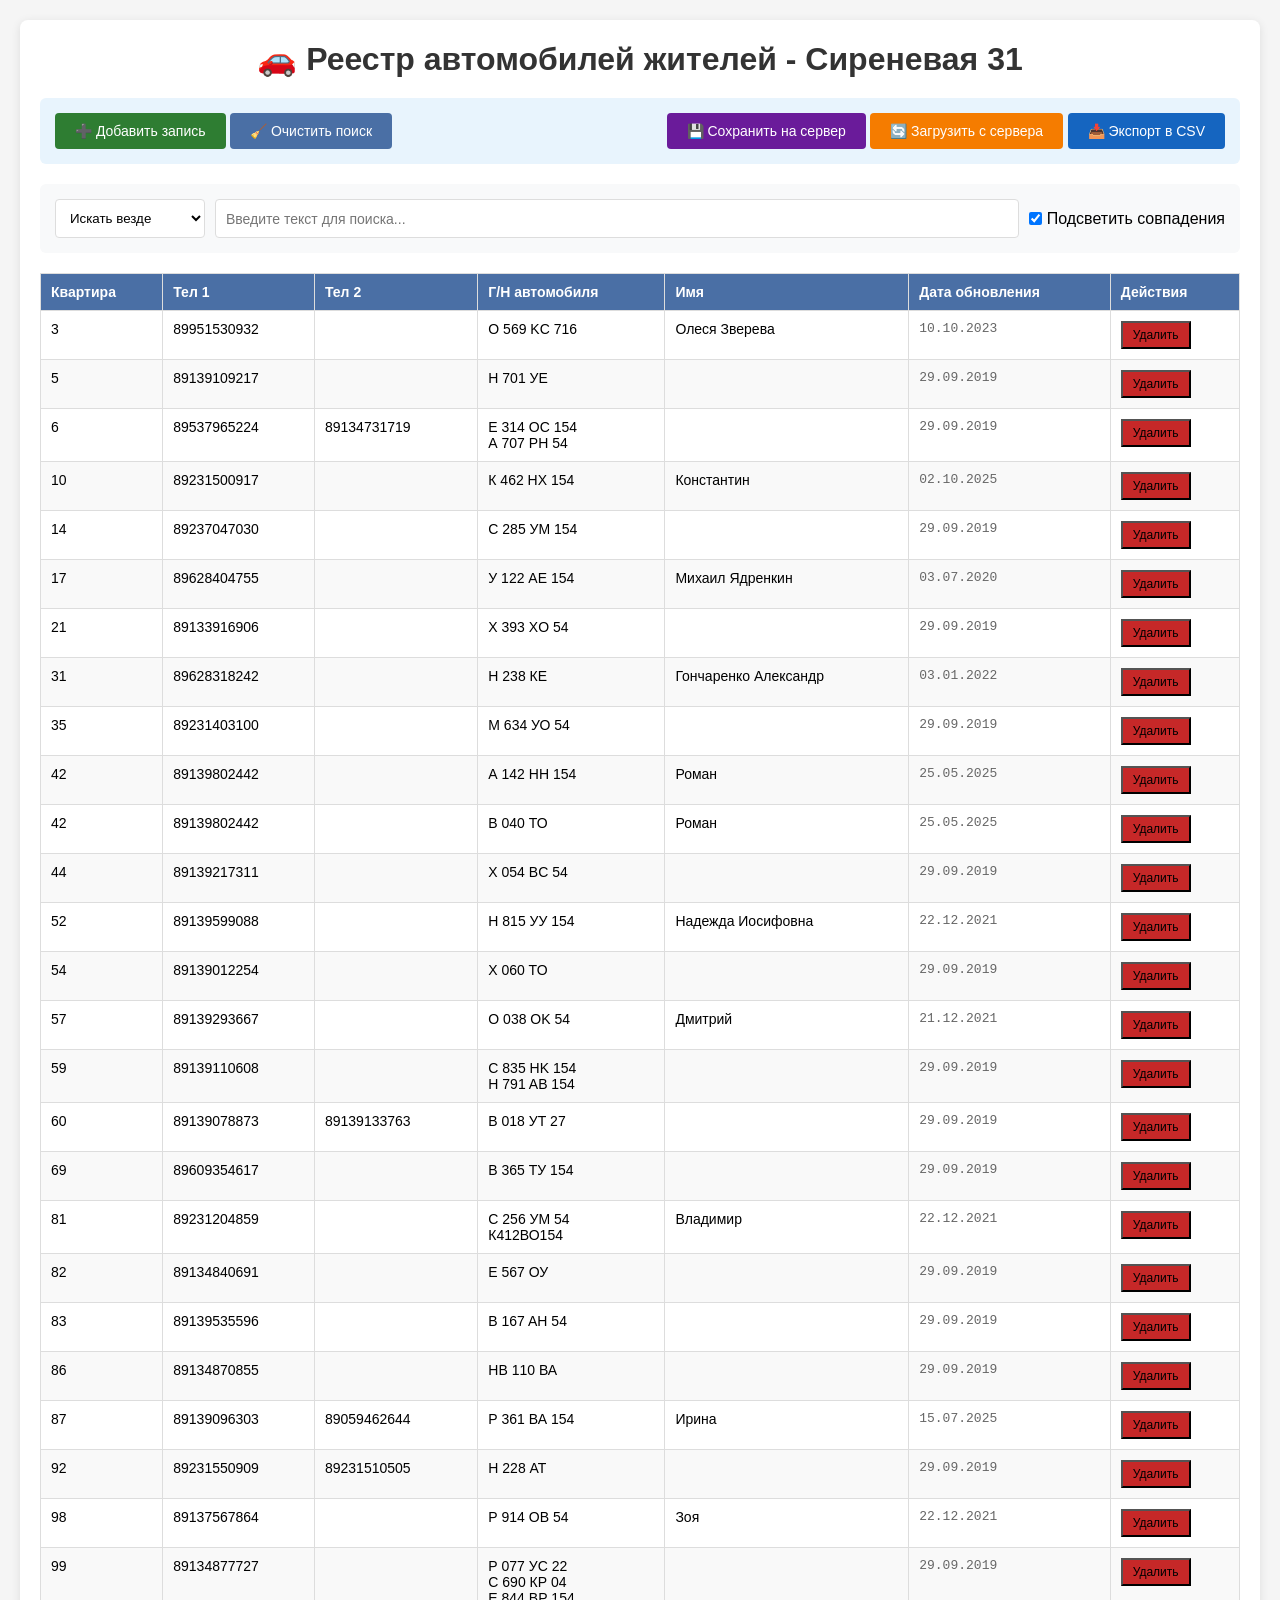
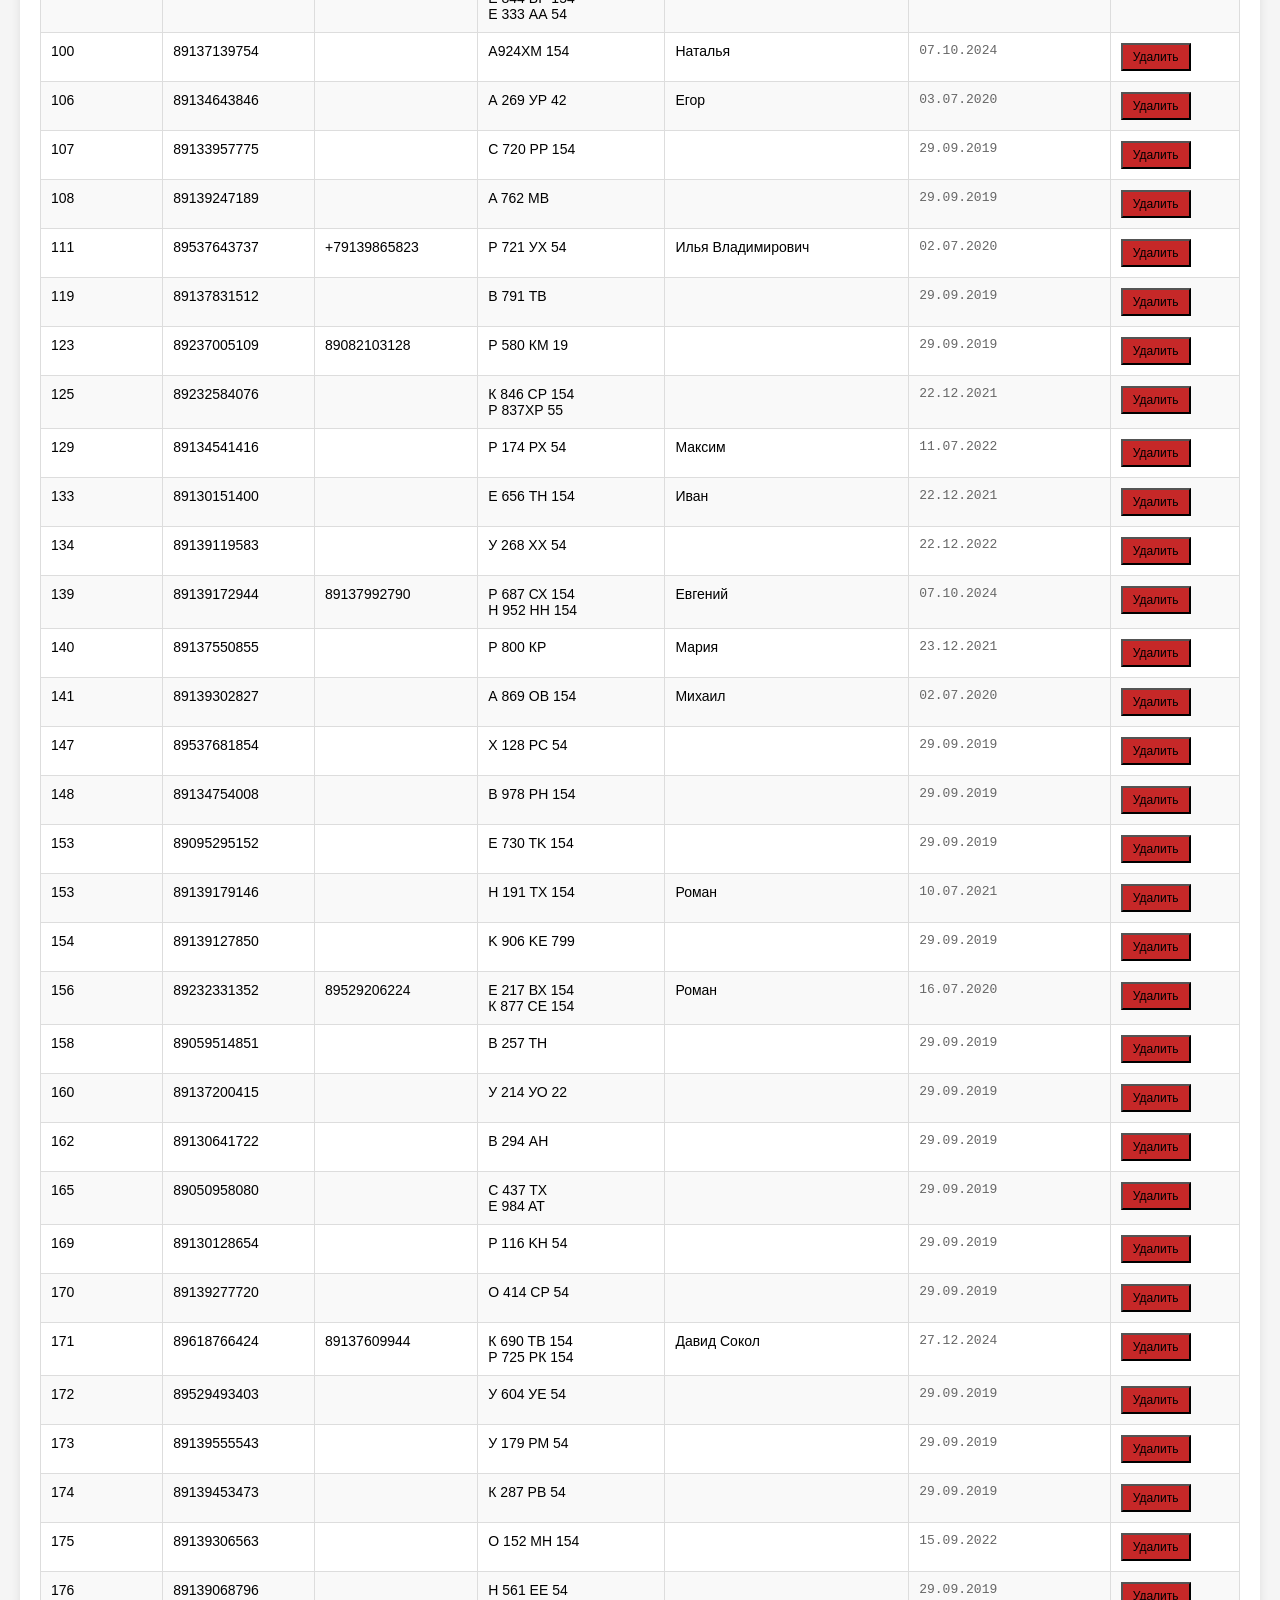
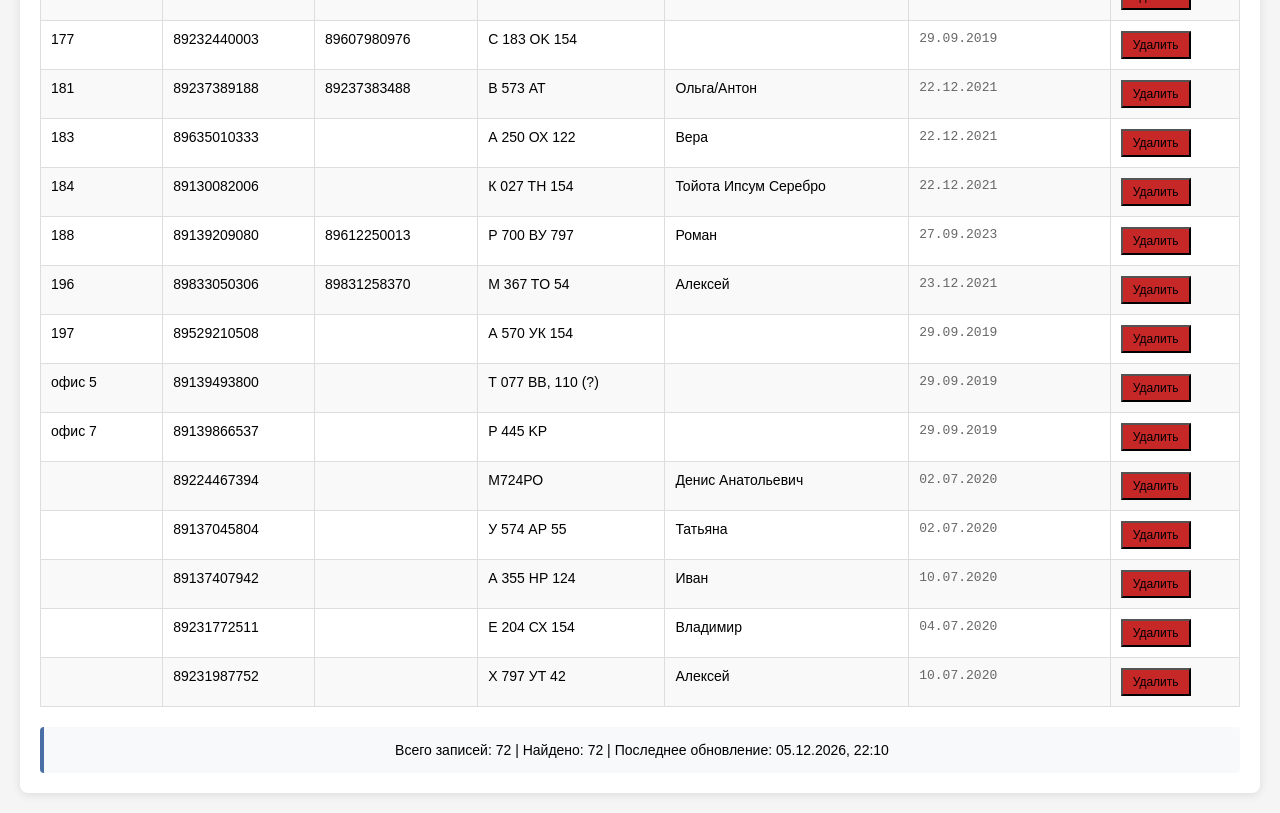
==== index.html @ 816bd1eb "Create index.html" ====
<!DOCTYPE html>
<html>
<head>
    <meta charset="UTF-8">
    <meta http-equiv="refresh" content="0; url=deepseek_html_20260111_3ee069.html">
    <title>Redirecting...</title>
</head>
<body>
    <p>Redirecting to the car registry...</p>
</body>
</html>
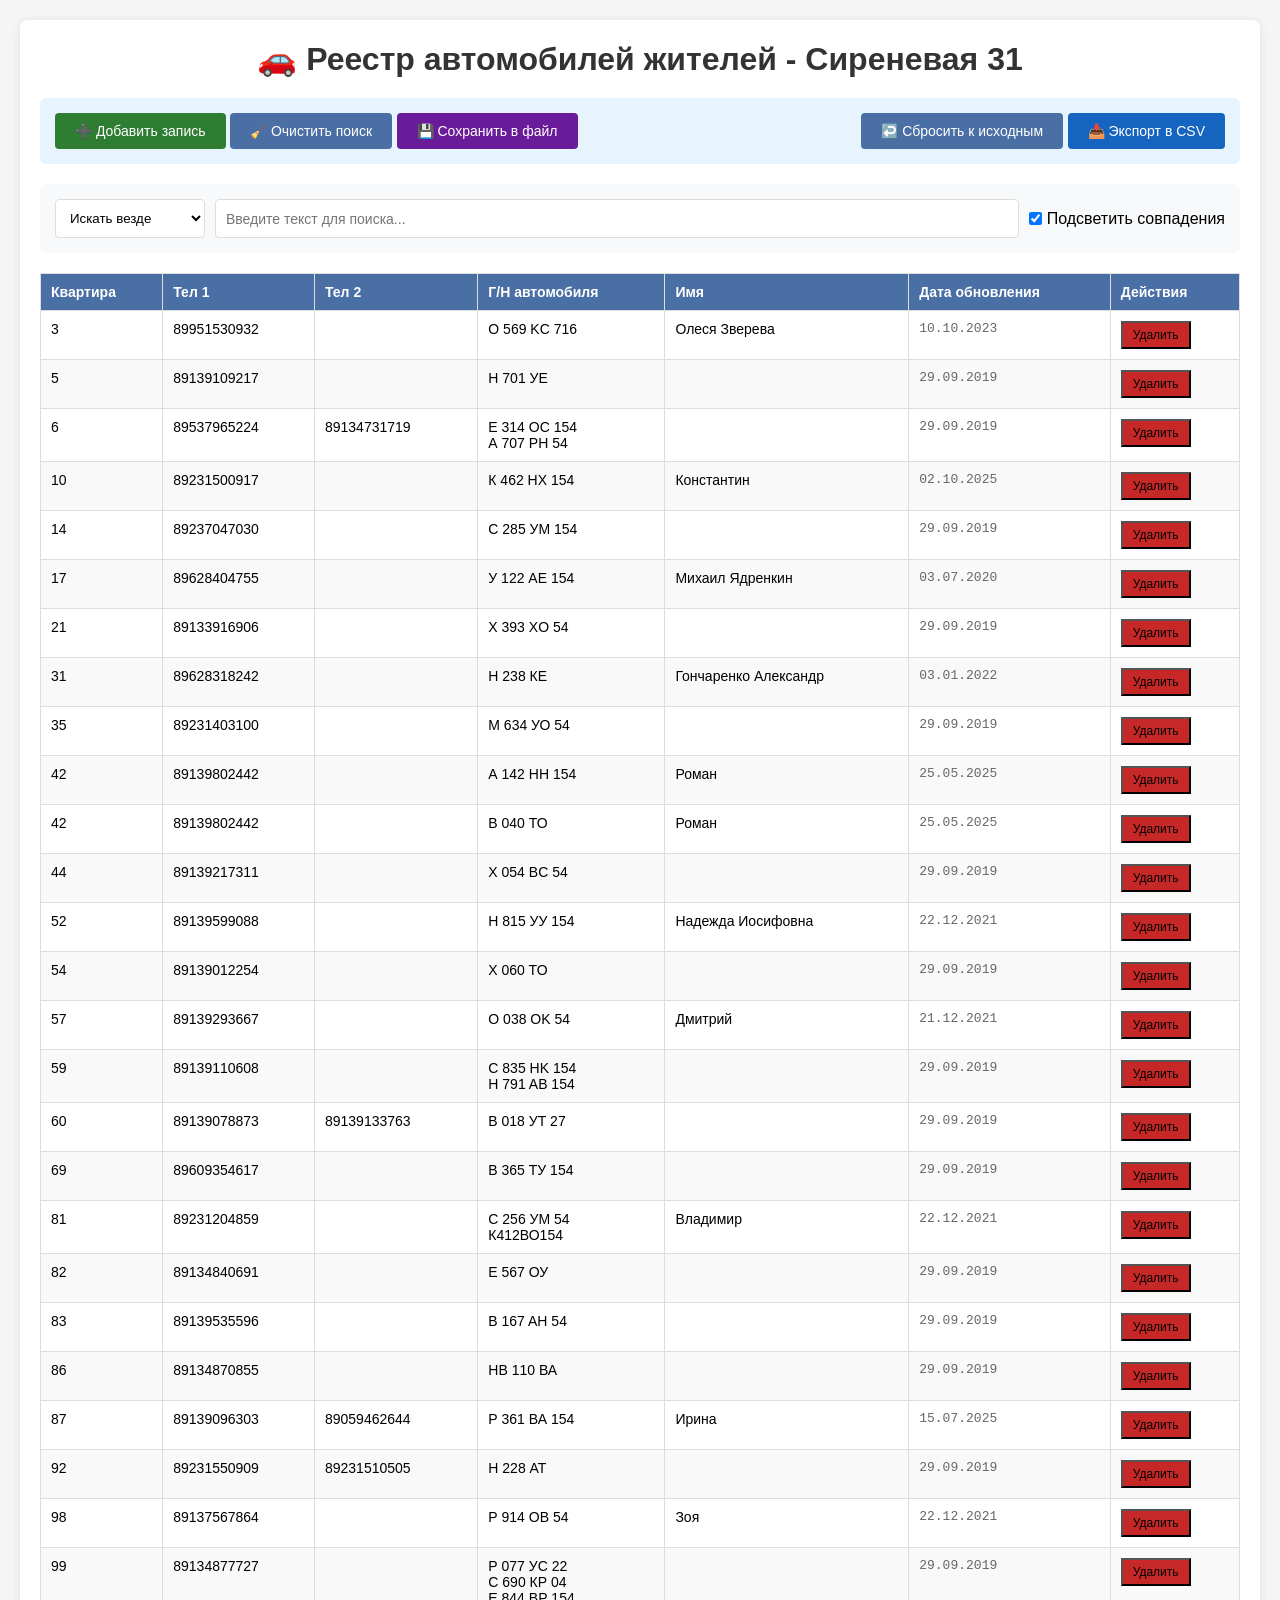
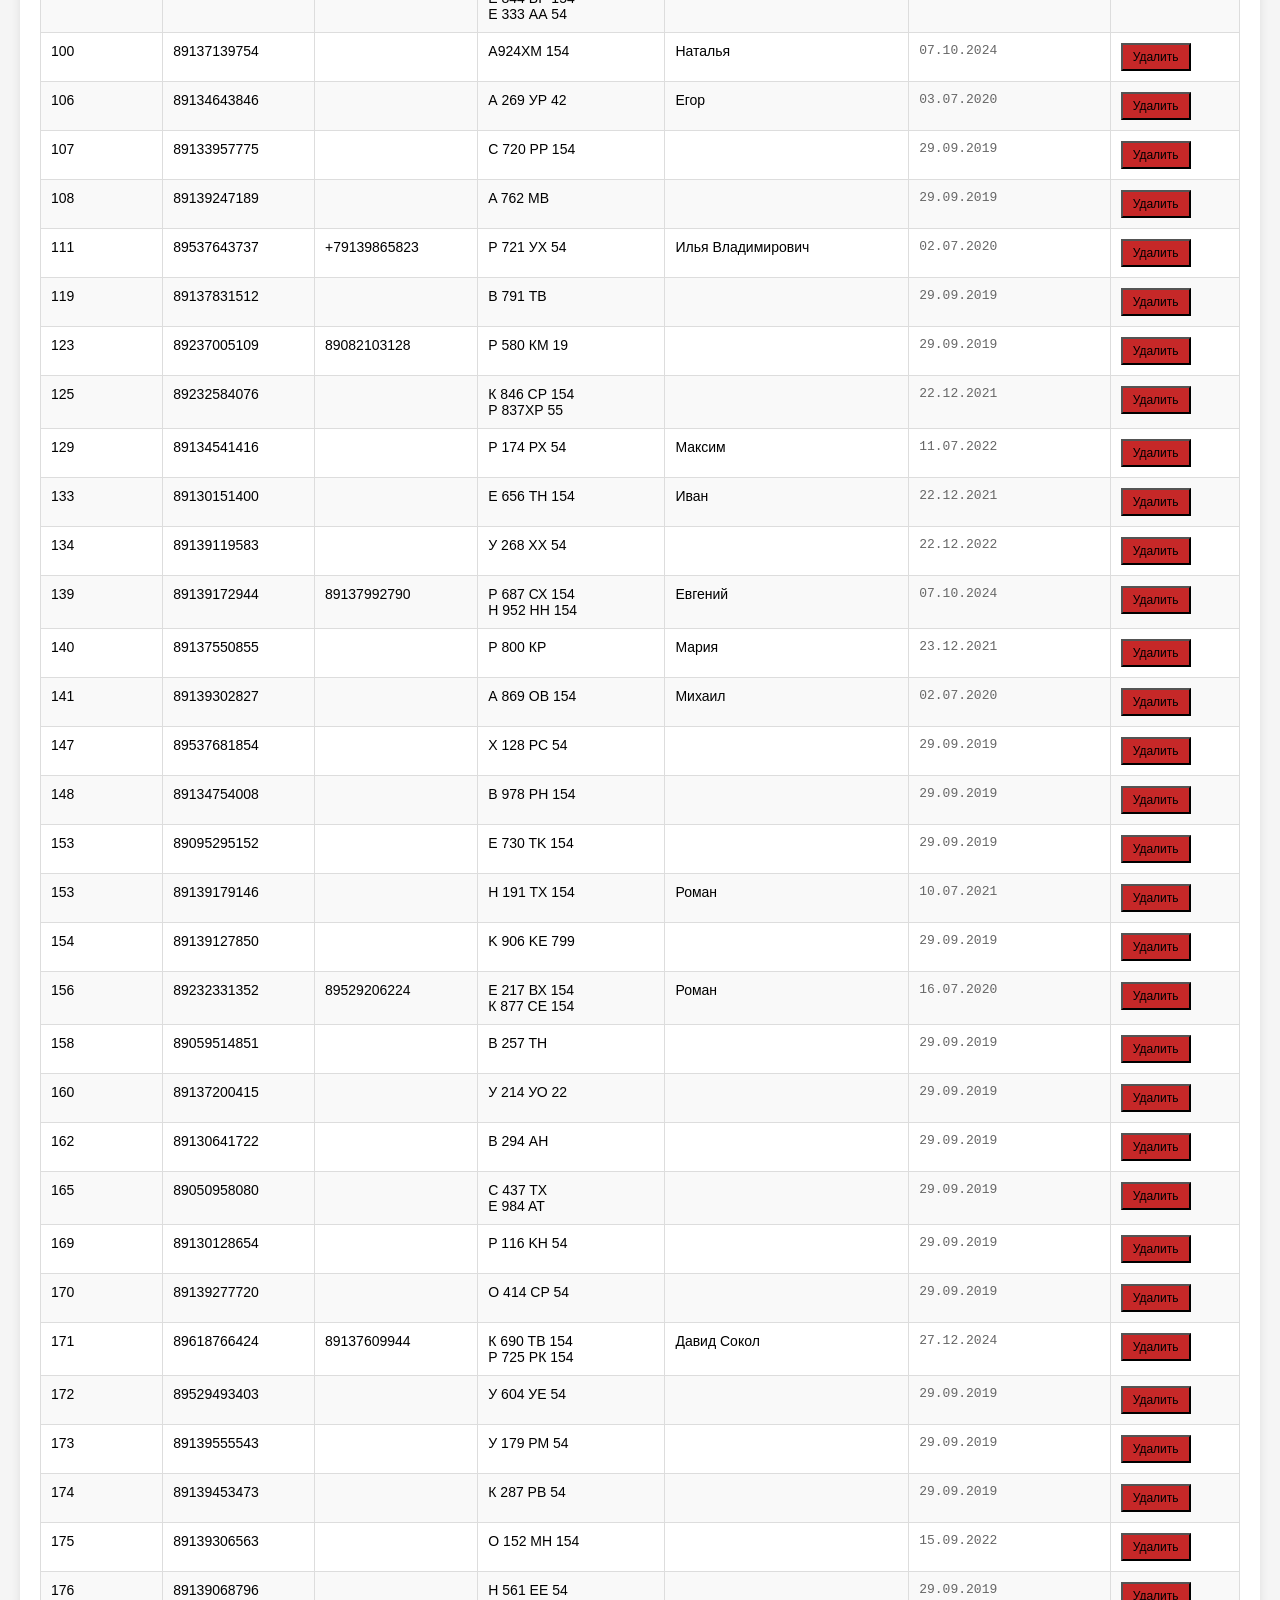
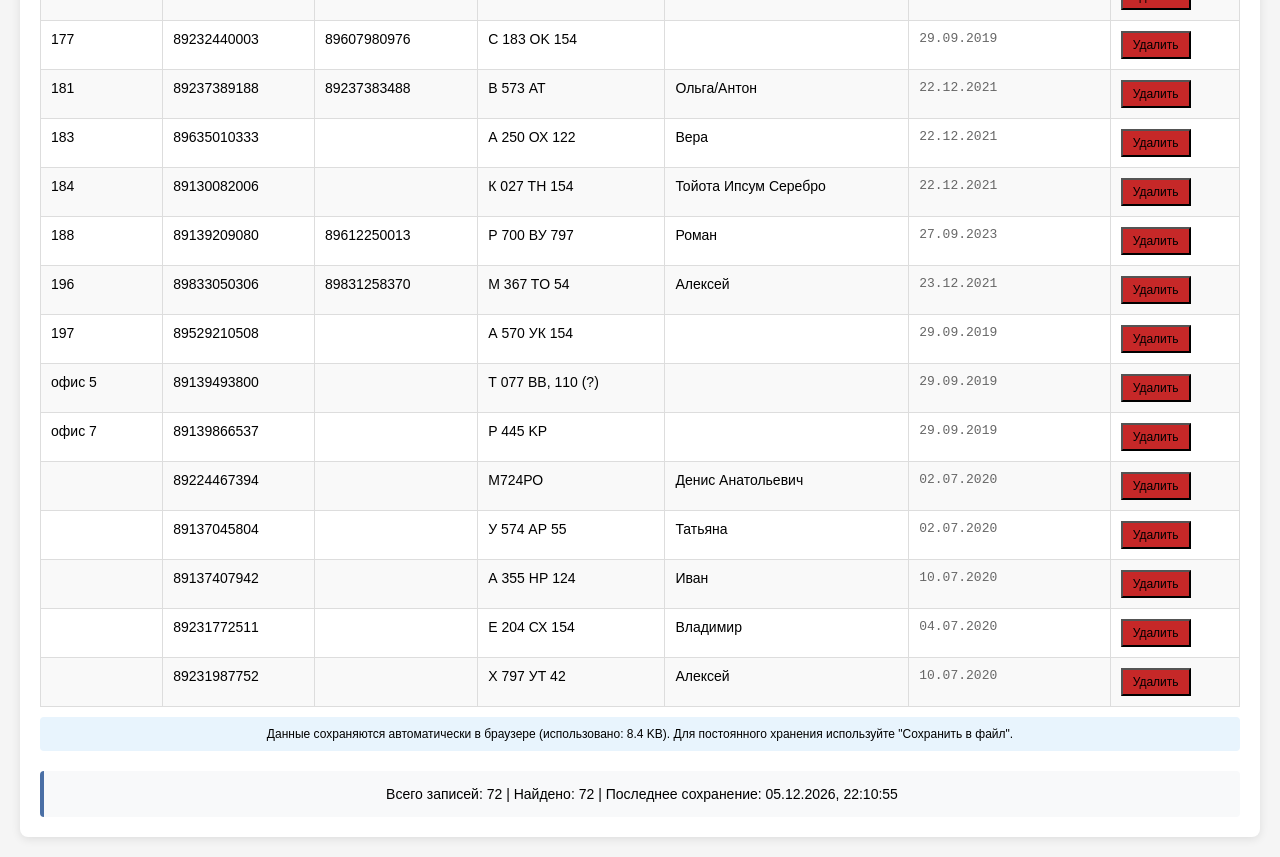
==== commit d2002c48: "Update index.html" ====
--- a/index.html
+++ b/index.html
@@ -2,7 +2,7 @@
 <html>
 <head>
     <meta charset="UTF-8">
-    <meta http-equiv="refresh" content="0; url=deepseek_html_20260111_3ee069.html">
+    <meta http-equiv="refresh" content="0; url=car_registry.html">
     <title>Redirecting...</title>
 </head>
 <body>
